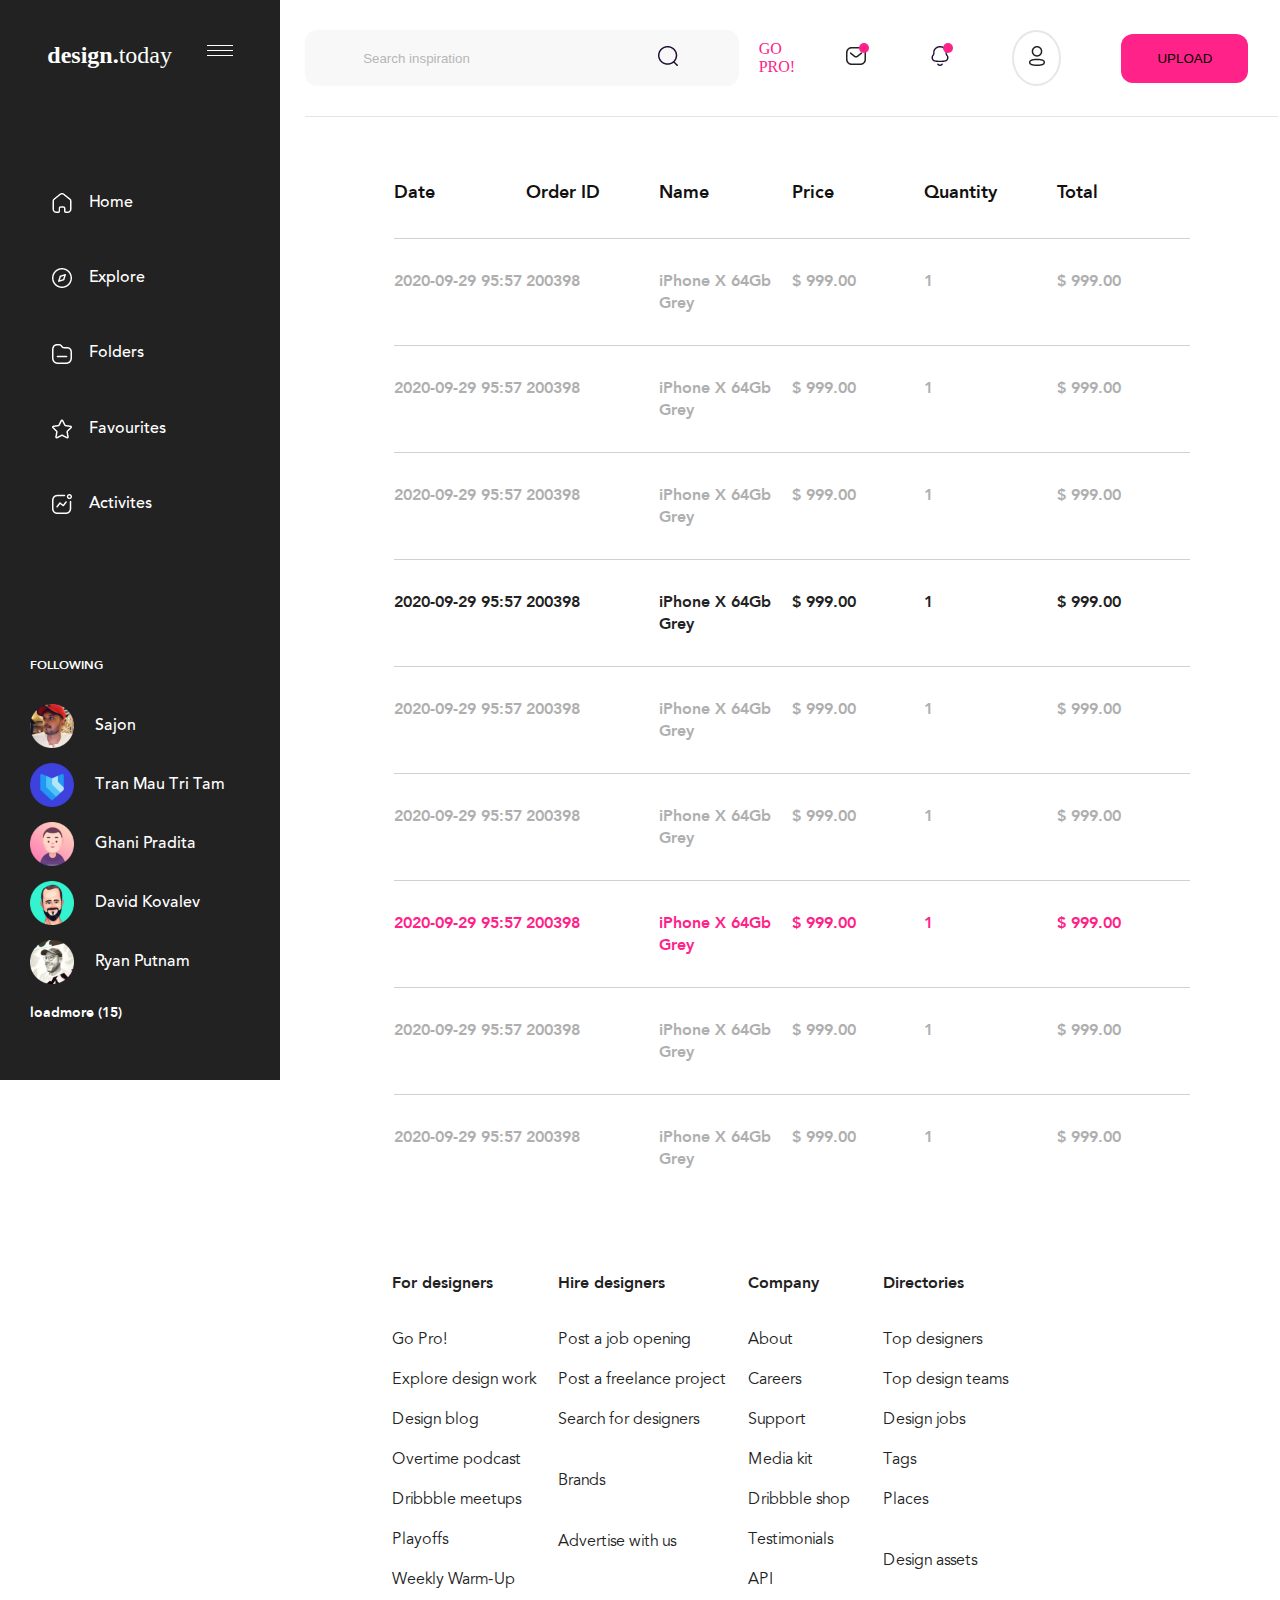
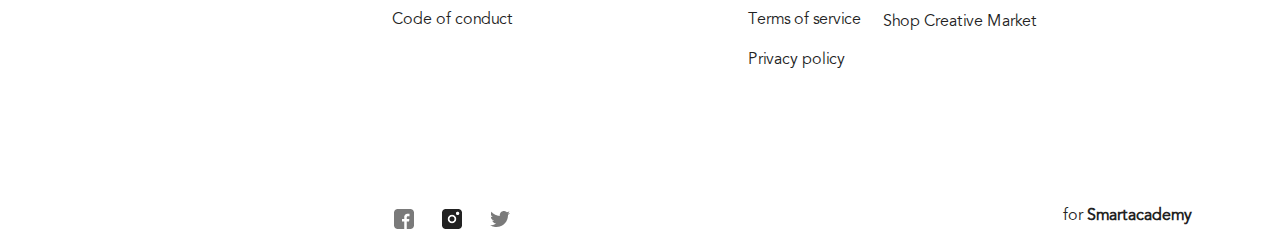
==== sec-page.html @ 3e01adf2 "add responsive for index.html" ====
<!DOCTYPE html>
<html lang="en">
<head>
    <meta charset="UTF-8">
    <meta http-equiv="X-UA-Compatible" content="IE=edge">
    <meta name="description" content="page-design">
    <meta name="keywords" content="design, 3D, app designe, ilustration, animation,typography">
    <meta name="author" content="james bond">
    <meta name="viewport" content="width=device-width, initial-scale=1.0">
    <meta property="og:url"content="http://www.nytimes.com/2015/02/19/arts/international/when-great-minds-dont-think-alike.html" />
    <meta property="og:type"content="article" />
    <meta property="og:title"content="When Great Minds Don’t Think Alike" />
    <meta property="og:description"content="How much does culture influence creative thinking?" />
    <meta property="og:image"content="http://static01.nyt.com/images/2015/02/19/arts/international/19iht-btnumbers19A/19iht-btnumbers19A-facebookJumbo-v2.jpg" />
    <link rel="stylesheet" href="styles/font.css">
    <link rel="stylesheet" href="styles/style.css">
    <title>Document</title>
</head>
<body> 
    <div class="container-page flex">
        <aside class="aside-div display-none">
            <div class="flex justify-around div-logo">
                <a class="logo colorfff transition-property" href="index.html"><span>design.</span>today</a>
                <a href="#"><img src="images/icons/burger-icon.png" alt="burger-icon"></a>
            </div>
            <div class="container-aside">
                <nav>
                    <ul>
                        <li class="nav-li">
                            <a class="font-fam-medium colorfff size16"href="#">
                                 <img class="vertical-align"src="images/icons/home.png" alt="home">Home
                            </a>
                        </li>
                        <li class="nav-li">
                           <a class="font-fam-medium colorfff size16"href="#">
                               <img class="vertical-align"src="images/icons/explore.png" alt="explore">Explore
                            </a>
                        </li>
                        <li class="nav-li">
                            <a class="font-fam-medium colorfff size16"href="#">
                               <img class="vertical-align"src="images/icons/folders1.png" alt="folder">Folders
                            </a>
                        </li>
                        <li class="nav-li">
                            <a class="font-fam-medium colorfff size16"href="#">
                               <img class="vertical-align"src="images/icons/favourites1.png" alt="favourites">Favourites
                            </a>
                        </li>
                        <li class="nav-li">
                            <a class="font-fam-medium colorfff size16"href="#">
                               <img class="vertical-align"src="images/icons/activities1.png" alt="avtivites">Activites
                            </a>
                        </li>
                    </ul>
                </nav>
            </div>
            <div class="aside-bottom container-aside">
                <h3 class="uppercase colorfff font-fam-heavy">following</h3>
                <ul>
                   <li>
                       <a class="font-fam-medium colorfff size16" href="#">
                           <img class="vertical-align" src="images/persons/sajon.png" alt="sajon">Sajon
                        </a>
                    </li>
                   <li>
                       <a class="font-fam-medium colorfff size16"href="#">
                           <img class="vertical-align"src="images/persons/tran-mau.png" alt="tran">Tran Mau Tri Tam
                        </a>
                    </li>
                   <li>
                       <a class="font-fam-medium colorfff size16"href="#">
                           <img class="vertical-align"src="images/persons/ghani.png" alt="ghani">Ghani Pradita
                        </a>
                    </li>
                   <li>
                       <a class="font-fam-medium colorfff size16"href="#">
                           <img class="vertical-align"src="images/persons/david.png" alt="david">David Kovalev
                        </a>
                    </li>
                   <li>
                       <a class="font-fam-medium colorfff size16"href="#">
                           <img class="vertical-align"src="images/persons/ryan.png" alt="ryan">Ryan Putnam
                        </a>
                    </li>
                </ul>
                <button class="colorfff font-size14 font-fam-heavy">loadmore (15)</button>
            </div>
        </aside>
        <div class="main-page">
            <header class="flex">
                <div class="search-div flex">
                    <input type="text" placeholder="Search inspiration">
                    <a href="#">
                        <img src="images/icons/search.png" alt="search">
                    </a>
                </div>
                <div class="flex header-right-div">
                    <a class="uppercase"href="">go pro!</a>
                    <div class="relative">
                       <a href="#"><img src="images/icons/mail.png" alt="mail"><span></span></a>
                    </div>
                    <div class="relative">
                       <a href="#"><img src="images/icons/bell.png" alt="bell"><span></span></a>
                    </div>
                    <div class="div-person flex">
                       <a href="index.html"><img src="images/icons/Group 79.png" alt="photo"> </a>
                    </div>
                    <button class="uppercase upload">upload</button>
                </div>
            </header>
            <main>
                <section>
                    <table class="container">
                        <thead>
                            <tr class="flex">
                                <th>Date</th>
                                <th>Order ID</th>
                                <th>Name</th>
                                <th>Price</th>
                                <th>Quantity</th>
                                <th>Total</th>
                            </tr>
                        </thead>
                        <tbody>
                            <tr class="info-table flex">
                                <td>2020-09-29 95:57</td>
                                <td>200398</td>
                                <td>iPhone X 64Gb Grey</td>
                                <td>$ 999.00</td>
                                <td>1</td>
                                <td>$ 999.00</td>
                            </tr>
                            <tr class="info-table flex">
                                <td>2020-09-29 95:57</td>
                                <td>200398</td>
                                <td>iPhone X 64Gb Grey</td>
                                <td>$ 999.00</td>
                                <td>1</td>
                                <td>$ 999.00</td>
                            </tr>
                            <tr class="info-table flex">
                                <td>2020-09-29 95:57</td>
                                <td>200398</td>
                                <td>iPhone X 64Gb Grey</td>
                                <td>$ 999.00</td>
                                <td>1</td>
                                <td>$ 999.00</td>
                            </tr>
                            <tr class="info-table flex">
                                <td>2020-09-29 95:57</td>
                                <td>200398</td>
                                <td>iPhone X 64Gb Grey</td>
                                <td>$ 999.00</td>
                                <td>1</td>
                                <td>$ 999.00</td>
                            </tr>
                            <tr class="info-table flex">
                                <td>2020-09-29 95:57</td>
                                <td>200398</td>
                                <td>iPhone X 64Gb Grey</td>
                                <td>$ 999.00</td>
                                <td>1</td>
                                <td>$ 999.00</td>
                            </tr>
                            <tr class="info-table flex">
                                <td>2020-09-29 95:57</td>
                                <td>200398</td>
                                <td>iPhone X 64Gb Grey</td>
                                <td>$ 999.00</td>
                                <td>1</td>
                                <td>$ 999.00</td>
                            </tr>
                            <tr class="info-table flex">
                                <td>2020-09-29 95:57</td>
                                <td>200398</td>
                                <td>iPhone X 64Gb Grey</td>
                                <td>$ 999.00</td>
                                <td>1</td>
                                <td>$ 999.00</td>
                            </tr>
                            <tr class="info-table flex">
                                <td>2020-09-29 95:57</td>
                                <td>200398</td>
                                <td>iPhone X 64Gb Grey</td>
                                <td>$ 999.00</td>
                                <td>1</td>
                                <td>$ 999.00</td>
                            </tr>
                            <tr class="info-table flex">
                                <td>2020-09-29 95:57</td>
                                <td>200398</td>
                                <td>iPhone X 64Gb Grey</td>
                                <td>$ 999.00</td>
                                <td>1</td>
                                <td>$ 999.00</td>
                            </tr>
                        </tbody>
                    </table>
                </section>
                <footer>
                    <div class="container flex wrap jc-between footer-page">
                        <div>
                           <ul>
                               <li><h4 class="font-fam-heavy">For designers</h4></li>
                               <li><a href="#">Go Pro!</a></li>
                               <li><a href="#">Explore design work</a></li>
                               <li><a href="#">Design blog</a></li>
                               <li><a href="#">Overtime podcast</a></li>
                               <li><a href="#">Dribbble meetups</a></li>
                               <li><a href="#">Playoffs</a></li>
                               <li><a href="#">Weekly Warm-Up</a></li>
                               <li><a href="#">Code of conduct</a></li>
                           </ul>
                        </div>
                        <div>
                            <ul>
                               <li><h4 class="font-fam-heavy">Hire designers</h4></li>
                               <li><a href="#">Post a job opening</a></li>
                               <li><a href="#">Post a freelance project</a></li>
                               <li><a href="#">Search for designers</a></li>
                               <li class="margin-top41"><a href="#">Brands</a></li>
                               <li class="margin-top41"><a href="#">Advertise with us</a></li>
                            </ul>
                        </div>
                        <div>
                            <ul>
                                <li><h4 class="font-fam-heavy">Company</h4></li>
                                <li><a href="#">About </a></li>
                                <li><a href="#">Careers</a></li>
                                <li><a href="#">Support</a></li>
                                <li><a href="#"> Media kit</a></li>
                                <li><a href="#">Dribbble shop</a></li>
                                <li><a href="#">Testimonials</a></li>
                                <li><a href="#">API</a></li>
                                <li><a href="#">Terms of service</a></li>
                                <li><a href="#">Privacy policy</a></li>
                            </ul>
                        </div>
                        <div>
                            <ul>
                                <li><h4 class="font-fam-heavy">Directories</h4></li>
                                <li><a href="#">Top designers</a></li>
                                <li><a href="#">Top design teams</a></li>
                                <li><a href="#">Design jobs</a></li>
                                <li><a href="#">Tags</a></li>
                                <li ><a href="#">Places</a></li>
                                <li class="margin-top41"><a href="#">Design assets</a></li>
                                <li class="margin-top41"><a href="#">Shop Creative Market</a></li>
                            </ul>
                        </div>
                   </div>
                    <div class="flex jc-between container">
                        <div>
                            <a href="#"><img src="images/icons/fb.png" alt="facebook"></a>
                            <a href="#"><img src="images/icons/inst.png" alt="instagram"></a>
                            <a href="#"><img src="images/icons/twit.png" alt="twitter"></a>
                        </div>
                        <a class="font-size16 font-avenir-book color222"href="https://smartacademy.ge/?gclid=Cj0KCQiAqvaNBhDLARIsAH1Pq53q8VPop4dKaOofXRUOzN5PukfTYSnHhFW_8H8JbA8KIK4KE-1oR7oaAqv6EALw_wcB" target="_blunk">for
                            <span>Smartacademy</span>
                        </a>
                    </div>
                </footer>
            </main>
        </div>
    </div>
</body>
</html>
---- styles/font.css ----
@font-face {font-family: "Avenir Medium"; 
    src: url("../fonts///db.onlinewebfonts.com/t/2090551770be22b09600a40b0b4673b7.eot"); 
    src: url("../fonts///db.onlinewebfonts.com/t/2090551770be22b09600a40b0b4673b7.eot?#iefix") format("embedded-opentype"), 
    url("../fonts/Avenir-Medium.woff2") format("woff2"), 
    url("../fonts/Avenir-Medium.woff") format("woff"), 
    url("../fonts/Avenir-Medium.ttf") format("truetype"), 
    url("../fonts///db.onlinewebfonts.com/t/2090551770be22b09600a40b0b4673b7.svg#Avenir Medium") format("svg"); }
  @font-face {font-family: "Avenir Black"; 
    src: url("../fonts///db.onlinewebfonts.com/t/275de2221d9f0c4c9257d17f5a1e4006.eot"); 
    src: url("../fonts///db.onlinewebfonts.com/t/275de2221d9f0c4c9257d17f5a1e4006.eot?#iefix") format("embedded-opentype"), 
    url("../fonts/Avenir\ Black.woff2") format("woff2"),
    url("../fonts/Avenir\ Black.woff") format("woff"), 
    url("../fonts/Avenir\ Black.ttf") format("truetype"), 
    url("../fonts///db.onlinewebfonts.com/t/275de2221d9f0c4c9257d17f5a1e4006.svg#Avenir Black") format("svg"); 
}
@font-face {font-family: "Avenir Heavy";
    src: url("../fonts/901497541657a2f24e42848bcf7fad52.eot"); /* IE9*/
    src: url("../fonts/901497541657a2f24e42848bcf7fad52.eot?#iefix") format("embedded-opentype"), /* IE6-IE8 */
    url("../fonts/Avenir\ Heavy.woff2") format("woff2"), /* chrome、firefox */
    url("../fonts/Avenir\ Heavy.woff") format("woff"), /* chrome、firefox */
    url("../fonts/Avenir\ Heavy.ttf") format("truetype"), /* chrome、firefox、opera、Safari, Android, iOS 4.2+*/
    url("../fonts/901497541657a2f24e42848bcf7fad52.svg#Avenir Heavy") format("svg"); /* iOS 4.1- */
}
@font-face {
  font-family: 'Avenir LT Std book';
  src: url('../fonts/AvenirLTStd-Book.woff2') format('woff2'),
      url('../fonts/AvenirLTStd-Book.woff') format('woff'),
      url('../fonts/AvenirLTStd-Book.ttf') format('truetype');
  font-weight: normal;
  font-style: normal;
  font-display: swap;
}
---- styles/style.css ----
*{
    margin: 0;
    padding: 0;
    box-sizing: border-box;
}
a{
    text-decoration: none;
}
ul{
    list-style: none;
}
.container-page{
    max-width:1920px;
    width: 100%;
}
.color222{
    color: #222222;
}
.font-fam-heavy{
    font-family: "Avenir Heavy"
}
.font-fam-medium{
    font-family: "Avenir Medium";
}
.font-size14{
    font-size: 14px;
}
.colorfff{
    color: #FFFFFF;
}
.flex{
    display: flex;
}
.wrap{
    flex-wrap: wrap;
}
.justify-around{
    justify-content: space-around;
}
.aside-div{
    max-width: 319px;
    height: 1080px;
    background-color: #222222;
    flex:1;
}
.div-logo{
    margin: 42px 30px 0;
}
.logo{
    font-size: 24px;
}
.logo span{
    font-weight: bold;
}
.container-aside{
    max-width: 280px;
    padding-top: 106px ;
    padding-left: 30px;
}
.nav-li{
    margin-bottom: 20px;
    width: 250px;
}
.nav-li :hover{
    background-color: #FF2288;
    border-radius: 10px;
    transition-duration: 0.2s;
}
.nav-li a{
    display: inline-block;
    vertical-align: middle;
    padding: 15px 80px 15px 20px;
}
.nav-li img{
    display: inline-block;
    margin-right: 15px;
}
.size16{
    font-size:16px;
}
.uppercase{
    text-transform: uppercase;
}
.aside-bottom{
    width: 319px;
}
.aside-bottom img{
    width: 44px;
    margin-right: 21px;
}
.aside-bottom li{
    margin-top: 15px;
}
.aside-bottom h3{
    font-size:12px;
    margin-bottom: 31px;
}
.aside-bottom li :hover{
    font-size: 14px;
    transition-duration: 0.3s;
}
.aside-bottom button{
    background-color: #222222;
    border: none;
    margin-top: 19px;
    margin-bottom: 106px;
    cursor: pointer;
}
/*----main page---*/
.main-page{
    flex:3;
}
header{
    margin: 30px 25px;
    justify-content: space-between;
    align-items: center;
    border-bottom: 1.5px solid rgb(235, 225, 225) ;
    padding-bottom: 30px;
}
.search-div{
    width: 446px;
    height: 56px;
    background-color: #F8F8F8;
    border-radius: 12px;
    justify-content: space-around;
    align-items: center;
}
.search-div input{
    outline: none;
    border-style: hidden;
    background-color: #F8F8F8;
    color: #111111;
    opacity: 0.5;
}
.upload{
    padding: 17px 36px;
    background-color:#FF2288 ;
    border-style: none;
    border-radius: 12px;
    cursor: pointer;
    margin: 0 30px;
}
.header-right-div{
    align-items: center;
}
.header-right-div div{
    margin: 0 30px;
}
.header-right-div :first-child{
    color:#FF2288 ;
}
.relative{
    position: relative;
}
.header-right-div span{
    position: absolute;
    display: block;
    width: 10px;
    height: 10px;
    background-color: #ff2288;
    border-radius: 50%;
    top: -1px;
    right: -1px;
    opacity: 1;
}
.div-person{
    width: 56px;
    height: 56px;
    border-radius: 50%;
    border:2px solid #E7E7E7;
    justify-content: center;
    align-items: center;
    margin: 0 30px;
}
.div-person:hover{
    border:2px solid #FF2288;
}
.container{
    max-width: 1231px;
    width: 100%;
    margin: 0 auto;
}
.jc-between{
    justify-content: space-between;
}
.ai-center{
    align-items: center;
}
.book-size16-color222{
    font-family: 'Avenir LT Std book';
    font-size: 16px;
    color: #222222;
}
.capitalize{
    text-transform: capitalize;
}
.list-div{
    margin: 0 53px 0 10px;
}
.list-div a{
    transition: linear;
    transition-duration: 0.2s;
}
.list-div :hover{
    background-color: #F2F2F2;
    border-radius: 12px;
    padding:16px 20px;
}
.buttom-filter-div{
    padding: 16px 27px;
    border: 1px solid #D8D8D8;
    border-radius: 12px;
}
.buttom-filter{
   border: none;
   cursor: pointer;
   background-color: #FFFFFF;
}
.vertical-align{
    vertical-align: middle;
}
.main-img-div{
    width: calc(100% / 4);
    flex-direction: column;
    align-items:center;
}
.main-img-div a{
    transition: linear;
    transition-duration: 0.5s;
}
.main-img-div h4{
    font-size: 18;
    color: #222222;
    font-family: "Avenir Medium";
    margin: 0 0 10px 25px;
}
.main-img-div :hover{
    background-color: #F8F8F8;
    border-radius: 12px;
}
.main-img-div img{
    width: 100%;
}
.load-button-div{
    justify-content: center;
    margin-top: 70px;
}
.load-button-div button{
    padding: 16px 108px;
    background-color:#D8D8D8;
    border-style: none;
    cursor: pointer;
    border-radius: 12px;
}
.load-button-div :hover{
    border:1px solid #beb8b8;
}
.icon-on-imgdiv{
    position: absolute;
    top:30px;
    left:30px;
    flex-direction: column;
    padding: 3px;
    margin-bottom: 5px;
}
.heart-icon{
    top: 80px;
}
.designer-section{
    background-color: #FAFAFA;
    margin-top: 70px;
    padding: 67px 188px 60px 180px;
}
.opacity-03{
    opacity: 0.3;
}
.personal-div{
    flex-direction:column;
    align-items: center;
    margin-top: 54px;
}
.personal-div h3{
    font-family: "Avenir Medium";
    font-size: 16px;
    color: #222222;
}
.personal-div p {
    font-family: 'Avenir LT Std book';
    font-size: 12px;
    color: #222222;
    opacity: 0.6;
    margin: 10px 0 27px;
}
.designer-section .personal-div:nth-child(5) p {
    margin-top: 34px;
}
.personal-div button{
    border:none ;
    background-color: #FAFAFA;
    width: 134px;
    border-radius: 12px;
}
.follow-div{
    width: 134px;
    height: 44px;
    border:1px solid #d1cdcd ;
    background-color: #FAFAFA;
    justify-content: center;
    cursor: pointer;
    border-radius: 12px;
    
}
.follow-div :hover{
    background-color:#d1cdcd;
}
.footer-page{
    padding: 69px 155px 117px 0;
}
.footer-page h4{
    margin-bottom: 36px;
    font-size: 16px;
    color: #222222;
}
.footer-page li{
    margin-bottom: 20px;
}
.footer-page a{
    font-family: 'Avenir LT Std book';
    font-size: 16px;
    color: #222222;
    opacity: 1;
}
.margin-top41{
    margin-top: 41px;
}
footer span{
    font-size: 16px;
    font-family: 'Avenir LT Std book';
    color: #222222;
    font-weight: bold;
}
.font-size16{
    font-size: 16px;
}
.font-avenir-book{
    font-family: 'Avenir LT Std book';
}
footer :nth-child(2) div :nth-child(2){
    margin:0 20px;
}
.table{
    border-collapse: collapse;
}
thead{
    text-align: left;
}
th{
    font-size: 18px;
    color: #111111;
    padding: 31px 0;
    font-family: "Avenir Heavy";
    width: calc(100%/6);
}
.info-table{
    border-top: 1px solid #d1d1d1;
    cursor: pointer;
}
.info-table td{
    font-family: "Avenir Heavy";
    padding: 31px 0;
    color:#AFAFAF;
    font-size: 16px;
    width: calc(100%/6);
}
tbody :nth-child(4) td{
    color: #222222;
}
tbody :nth-child(7) td{
    color: #FF2288;
}
@media (max-width:1320px) {
    .colum-reset{
        flex-direction: column;
    }
    .list-div{
        margin: 20px 10px;
    }
    .container{
        max-width: 800px;
    }
    .buttom-filter-div{
        padding: 14px;
        margin-right: 20px;
    }
    .icon-on-imgdiv{
        top: 15px;
        left: 15px;
    }
    .heart-icon{
        margin-top: 25px;
    }
    .header-right-div{
        padding-left:20px;
    }
}
@media (max-width:1024px) {
    .main-img-div{
        width: calc(100%/2);
    }
    .icon-on-imgdiv{
        top: 50px;
        left: 60px;
    }
    .list-div{
        margin-left: 10px;
    }
    .heart-icon{
        margin-top: 30px;
    }
    .footer-page{
        padding: 65px 50px ;
    }
    .search-div{
        width: 250px;
    }
    .aside-div{
        width: 250px;
    }
    .display-none{
        display: none;
    }
    
}
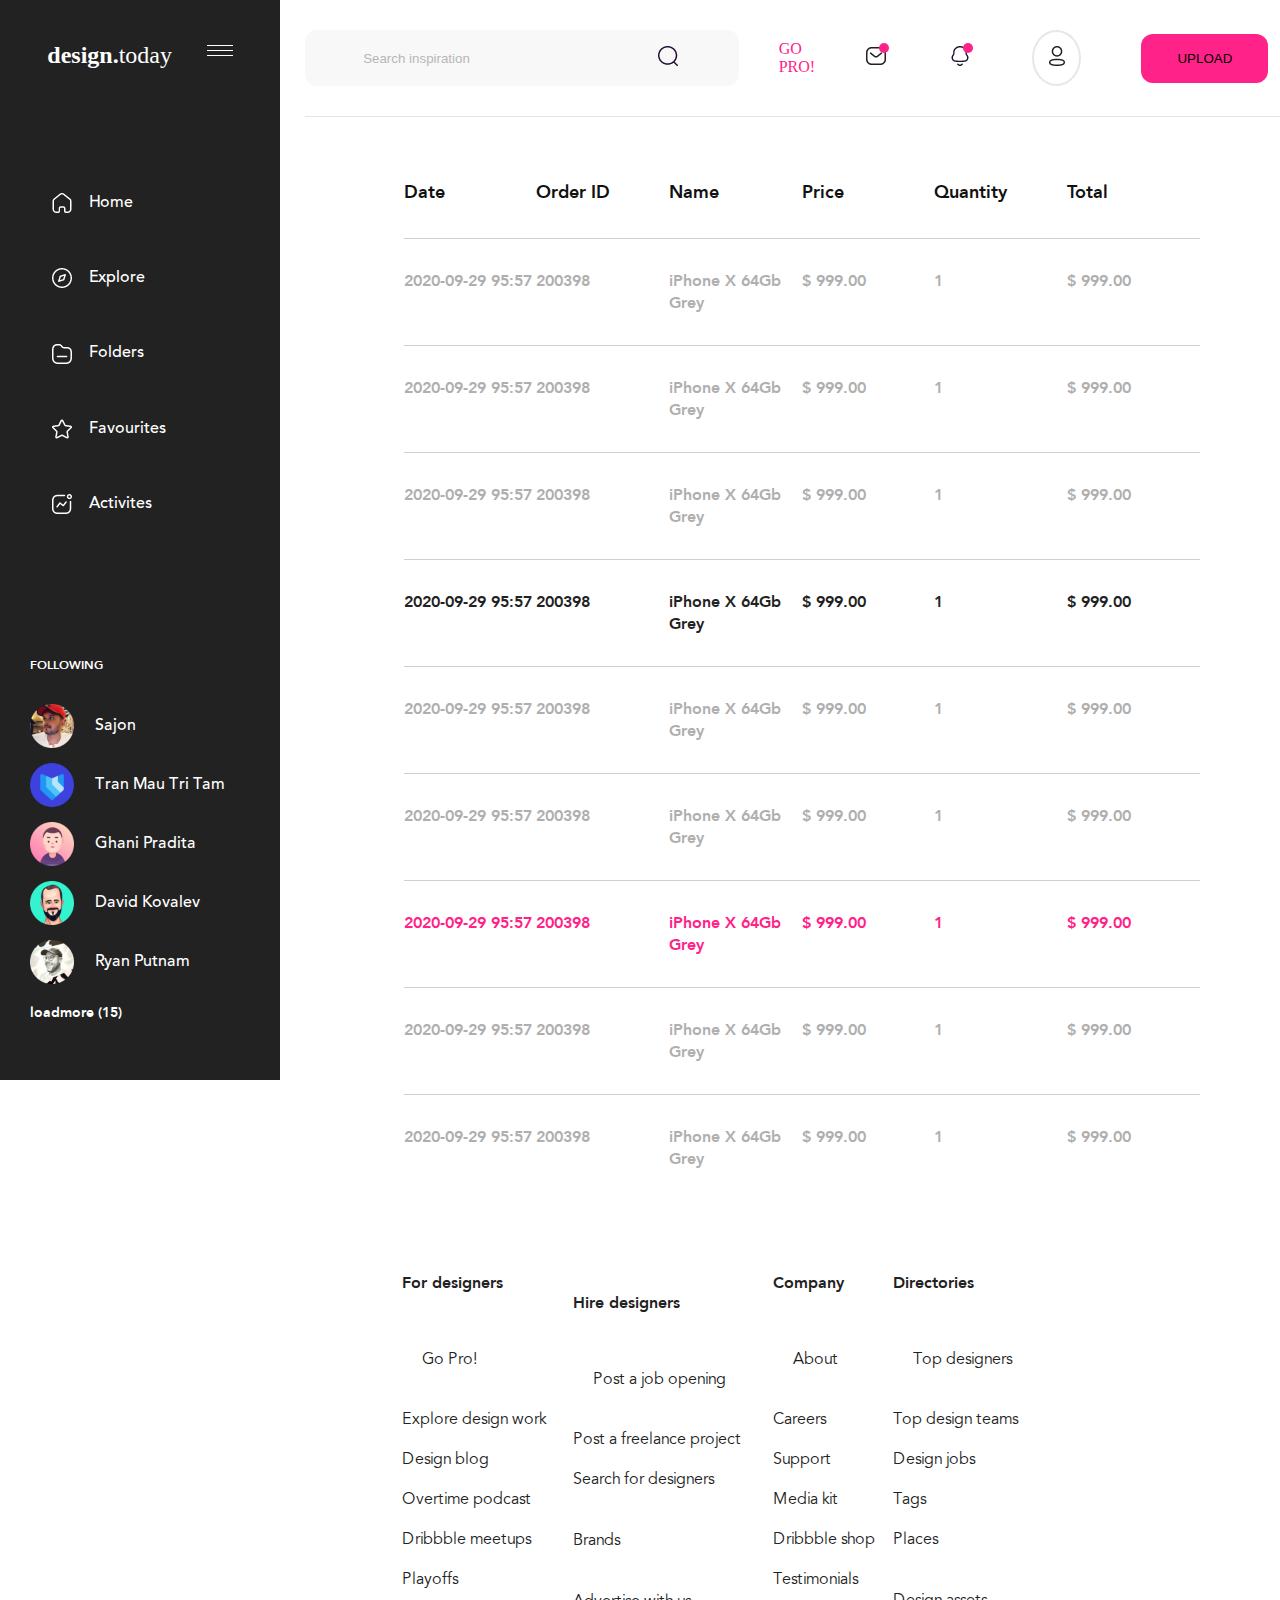
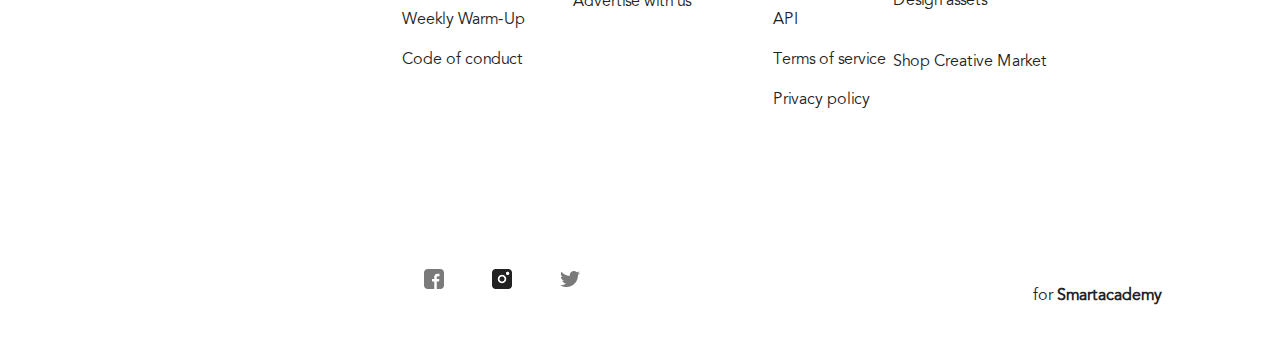
==== commit bc5462fc: "add styles" ====
--- a/sec-page.html
+++ b/sec-page.html
@@ -109,7 +109,7 @@
                 </div>
             </header>
             <main>
-                <section>
+                <section class="table-section">
                     <table class="container">
                         <thead>
                             <tr class="flex">
--- a/styles/style.css
+++ b/styles/style.css
@@ -124,6 +124,7 @@
     border-radius: 12px;
     justify-content: space-around;
     align-items: center;
+    margin-right: 20px;
 }
 .search-div input{
     outline: none;
@@ -348,6 +349,9 @@
 footer :nth-child(2) div :nth-child(2){
     margin:0 20px;
 }
+.table-section{
+    padding:0 20px;
+}
 .table{
     border-collapse: collapse;
 }
@@ -402,6 +406,9 @@
     .header-right-div{
         padding-left:20px;
     }
+    footer :nth-child(2){
+        padding:20px
+    }
 }
 @media (max-width:1024px) {
     .main-img-div{
@@ -429,5 +436,4 @@
     .display-none{
         display: none;
     }
-    
 }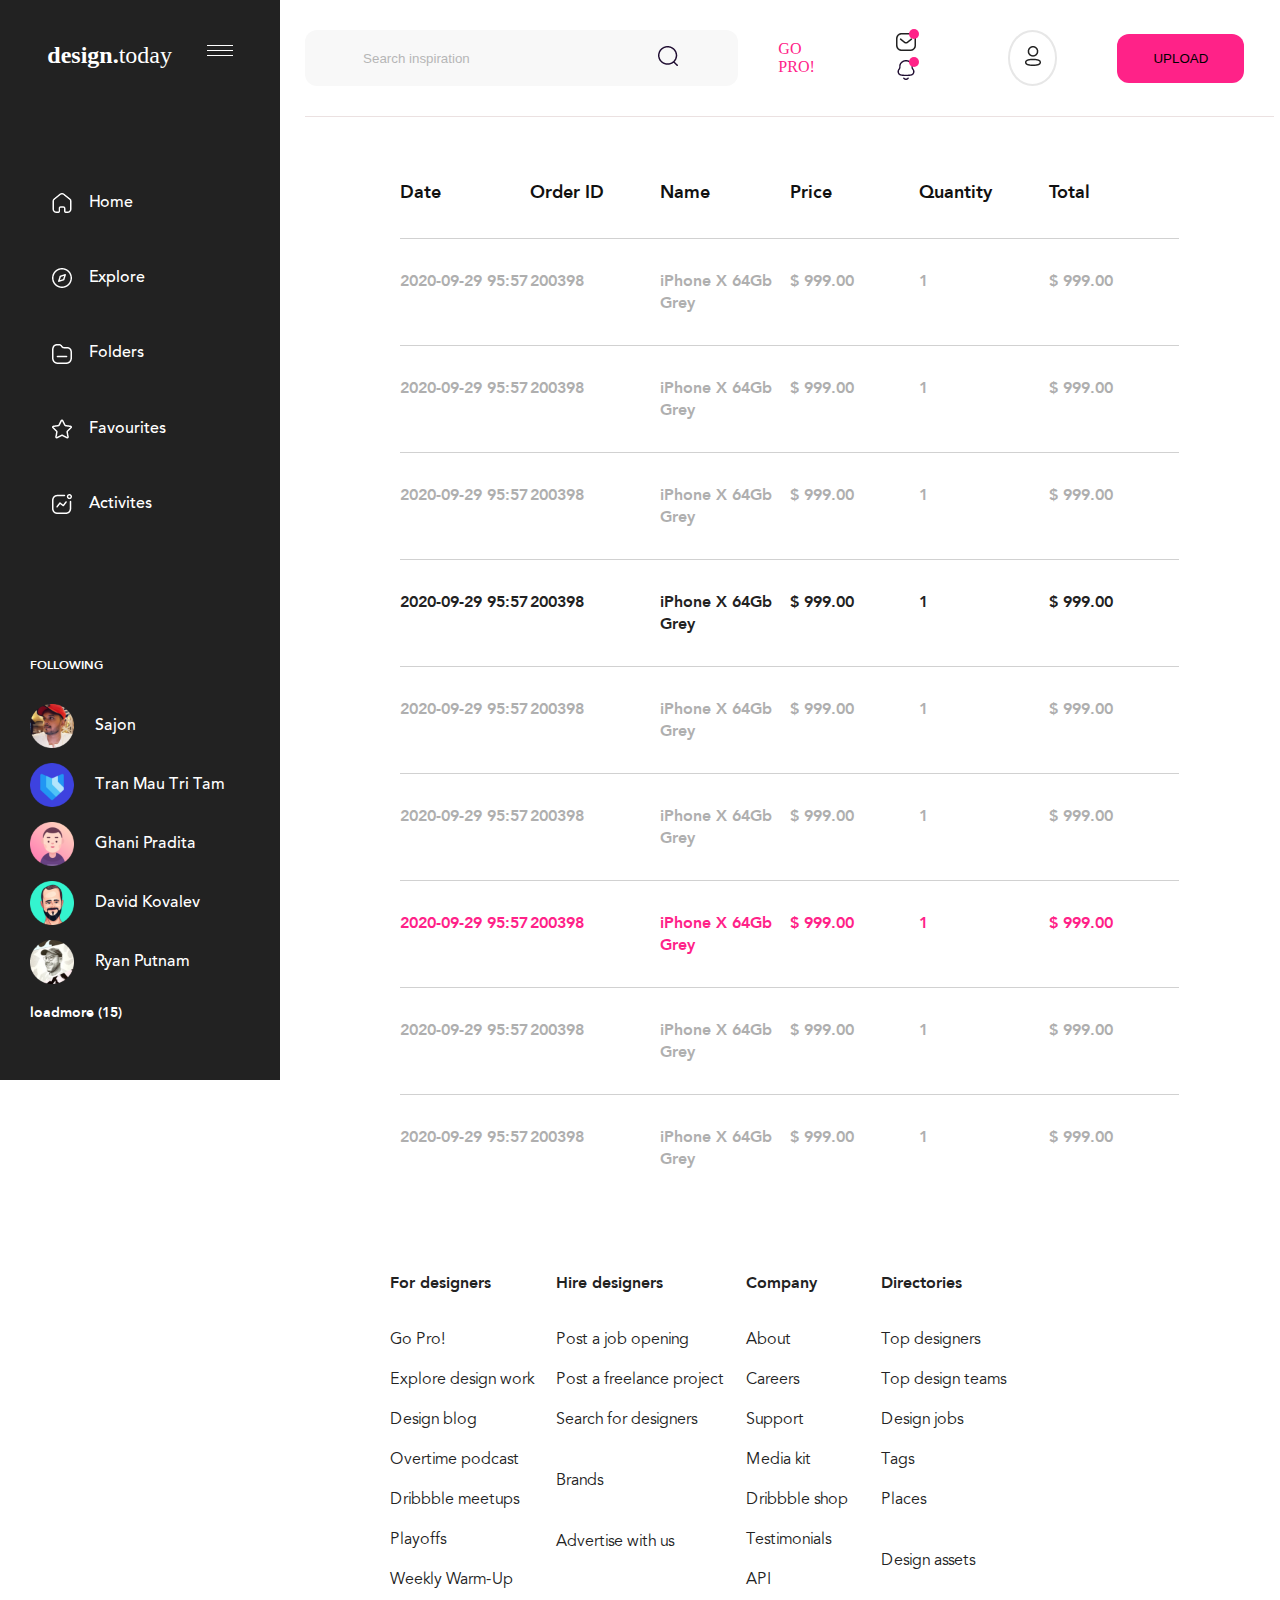
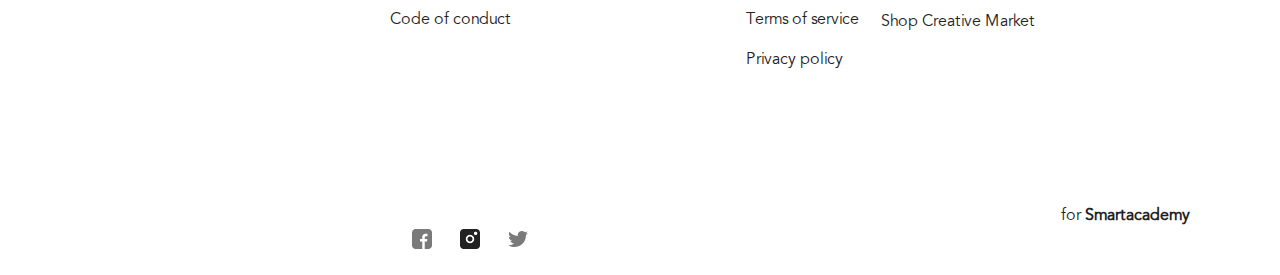
==== commit 8905793b: "update" ====
--- a/sec-page.html
+++ b/sec-page.html
@@ -96,11 +96,13 @@
                 </div>
                 <div class="flex header-right-div">
                     <a class="uppercase"href="">go pro!</a>
-                    <div class="relative">
-                       <a href="#"><img src="images/icons/mail.png" alt="mail"><span></span></a>
-                    </div>
-                    <div class="relative">
-                       <a href="#"><img src="images/icons/bell.png" alt="bell"><span></span></a>
+                    <div class="flex colum-reset">
+                        <div class="relative">
+                            <a href="#"><img src="images/icons/mail.png" alt="mail"><span></span></a>
+                        </div>
+                        <div class="relative">
+                            <a href="#"><img src="images/icons/bell.png" alt="bell"><span></span></a>
+                        </div>
                     </div>
                     <div class="div-person flex">
                        <a href="index.html"><img src="images/icons/Group 79.png" alt="photo"> </a>
--- a/styles/style.css
+++ b/styles/style.css
@@ -9,10 +9,11 @@
 ul{
     list-style: none;
 }
-.container-page{
-    max-width:1920px;
-    width: 100%;
-}
+/* .container-page{
+    width:1920px;
+    /* width: 100%;
+ } */
+
 .color222{
     color: #222222;
 }
@@ -177,7 +178,7 @@
     border:2px solid #FF2288;
 }
 .container{
-    max-width: 1231px;
+    max-width: 1020px;
     width: 100%;
     margin: 0 auto;
 }
@@ -391,6 +392,7 @@
     }
     .container{
         max-width: 800px;
+        width: 80%;
     }
     .buttom-filter-div{
         padding: 14px;
@@ -406,12 +408,12 @@
     .header-right-div{
         padding-left:20px;
     }
-    footer :nth-child(2){
+    footer :nth-child(2) div{
         padding:20px
     }
 }
 @media (max-width:1024px) {
-    .main-img-div{
+    .main-img-div{ 
         width: calc(100%/2);
     }
     .icon-on-imgdiv{
@@ -436,4 +438,29 @@
     .display-none{
         display: none;
     }
+}
+@media (max-width:760px) {
+    .main-img-div{ 
+        width: calc(100%/1);
+    }
+    .footer-page{
+        width: calc(100%/2);
+        padding:40px 20px;
+    }
+    .display-none{
+        display: none;
+    }
+    .main-img-div a{
+        width: 70%;
+    }
+    .buttom-filter-div{
+        margin-left: 40px;
+    }
+    .icon-on-imgdiv{
+        top:80px;
+        left: 200px;
+    }
+    .main-img-div h4{
+        text-align: center;
+    }
 }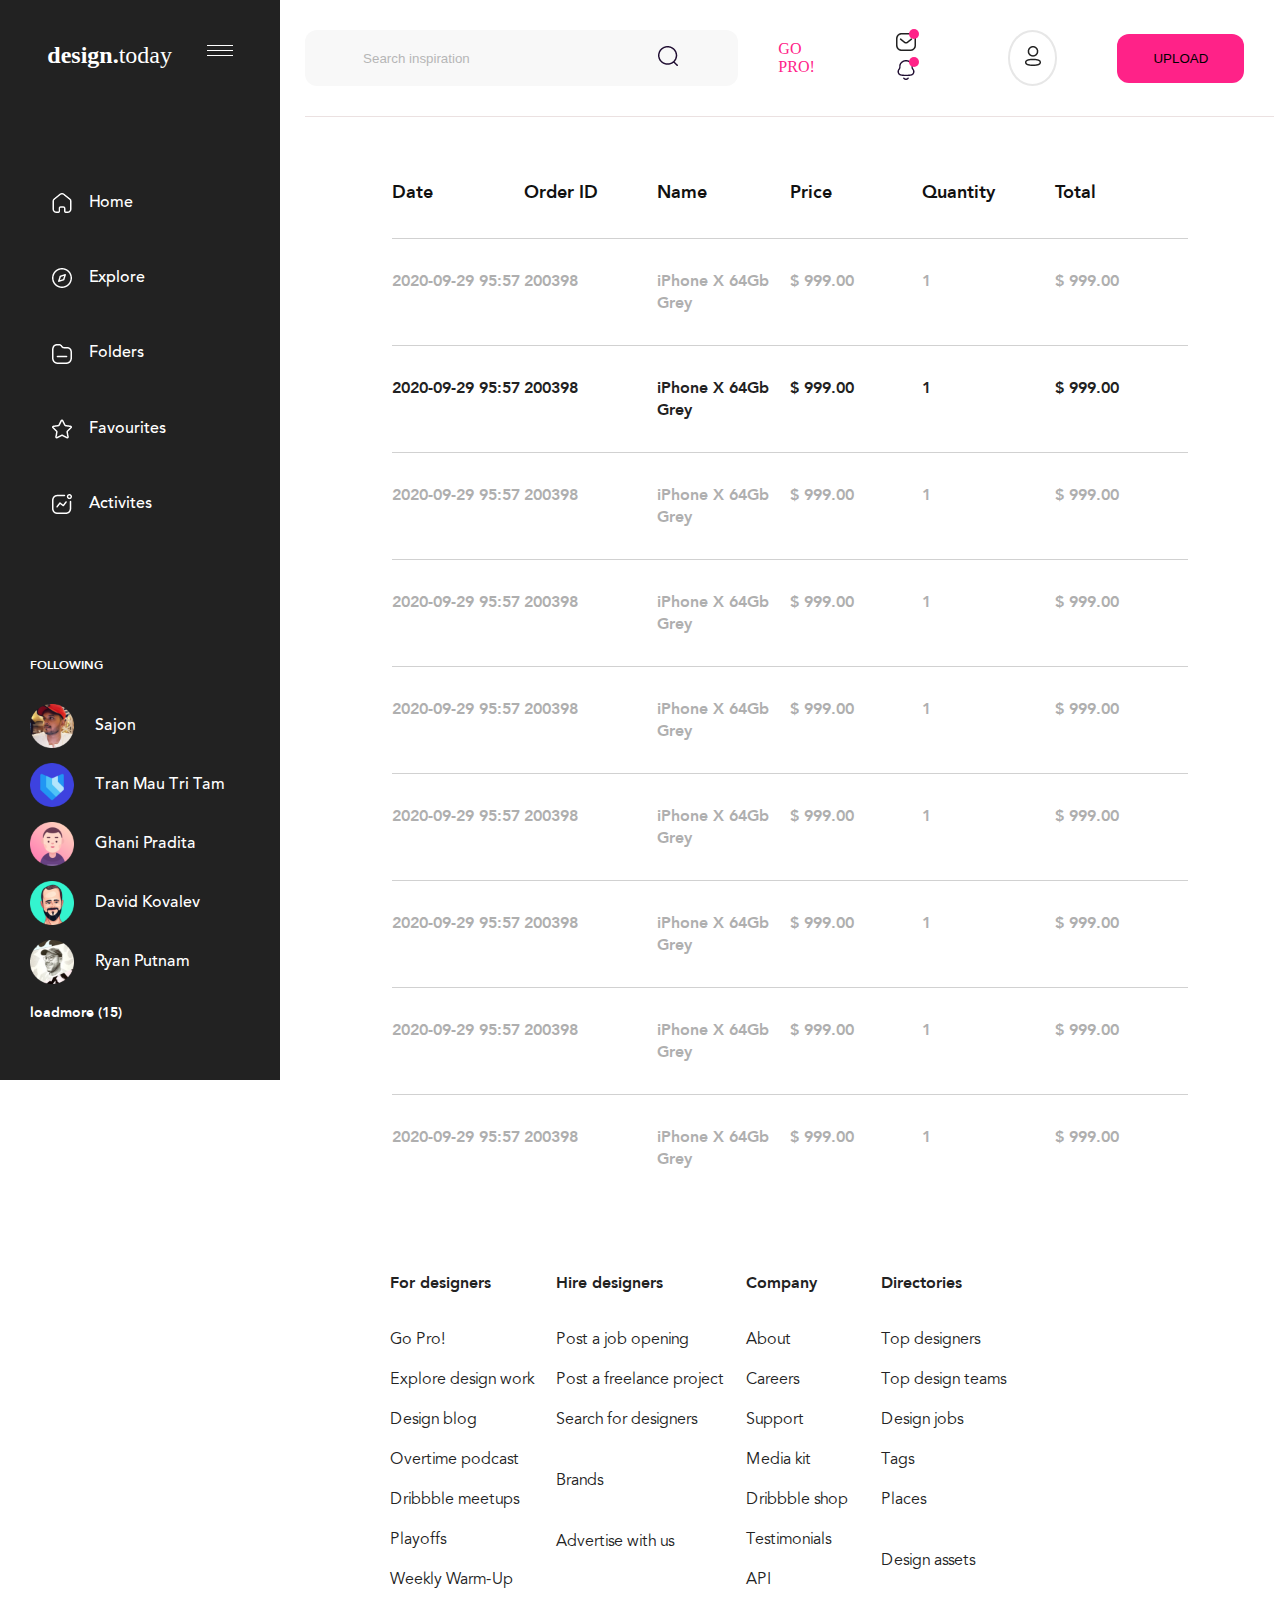
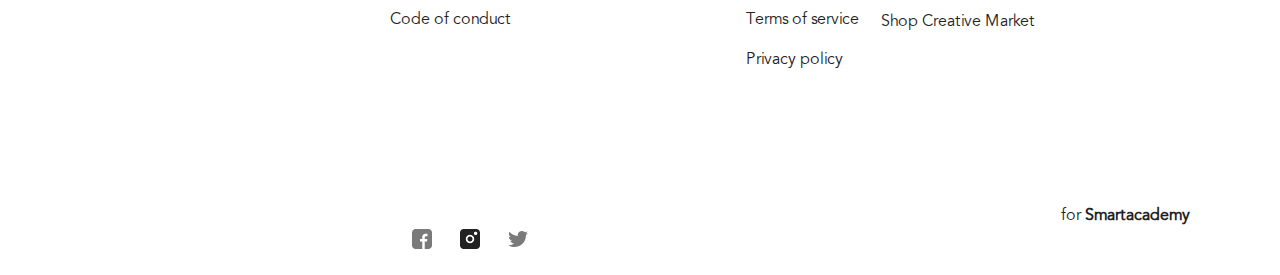
==== commit 72de18e6: "add min resolution style" ====
--- a/sec-page.html
+++ b/sec-page.html
@@ -95,8 +95,8 @@
                     </a>
                 </div>
                 <div class="flex header-right-div">
-                    <a class="uppercase"href="">go pro!</a>
-                    <div class="flex colum-reset">
+                    <a class="uppercase display-none360"href="">go pro!</a>
+                    <div class="flex colum-reset display-none360">
                         <div class="relative">
                             <a href="#"><img src="images/icons/mail.png" alt="mail"><span></span></a>
                         </div>
@@ -107,7 +107,7 @@
                     <div class="div-person flex">
                        <a href="index.html"><img src="images/icons/Group 79.png" alt="photo"> </a>
                     </div>
-                    <button class="uppercase upload">upload</button>
+                    <button class="uppercase upload display-none360">upload</button>
                 </div>
             </header>
             <main>
@@ -123,70 +123,142 @@
                                 <th>Total</th>
                             </tr>
                         </thead>
-                        <tbody>
-                            <tr class="info-table flex">
-                                <td>2020-09-29 95:57</td>
-                                <td>200398</td>
-                                <td>iPhone X 64Gb Grey</td>
-                                <td>$ 999.00</td>
-                                <td>1</td>
-                                <td>$ 999.00</td>
-                            </tr>
-                            <tr class="info-table flex">
-                                <td>2020-09-29 95:57</td>
-                                <td>200398</td>
-                                <td>iPhone X 64Gb Grey</td>
-                                <td>$ 999.00</td>
-                                <td>1</td>
-                                <td>$ 999.00</td>
-                            </tr>
-                            <tr class="info-table flex">
-                                <td>2020-09-29 95:57</td>
-                                <td>200398</td>
-                                <td>iPhone X 64Gb Grey</td>
-                                <td>$ 999.00</td>
-                                <td>1</td>
-                                <td>$ 999.00</td>
-                            </tr>
-                            <tr class="info-table flex">
-                                <td>2020-09-29 95:57</td>
-                                <td>200398</td>
-                                <td>iPhone X 64Gb Grey</td>
-                                <td>$ 999.00</td>
-                                <td>1</td>
-                                <td>$ 999.00</td>
-                            </tr>
-                            <tr class="info-table flex">
-                                <td>2020-09-29 95:57</td>
-                                <td>200398</td>
-                                <td>iPhone X 64Gb Grey</td>
-                                <td>$ 999.00</td>
-                                <td>1</td>
-                                <td>$ 999.00</td>
-                            </tr>
-                            <tr class="info-table flex">
-                                <td>2020-09-29 95:57</td>
-                                <td>200398</td>
-                                <td>iPhone X 64Gb Grey</td>
-                                <td>$ 999.00</td>
-                                <td>1</td>
-                                <td>$ 999.00</td>
-                            </tr>
-                            <tr class="info-table flex">
-                                <td>2020-09-29 95:57</td>
-                                <td>200398</td>
-                                <td>iPhone X 64Gb Grey</td>
-                                <td>$ 999.00</td>
-                                <td>1</td>
-                                <td>$ 999.00</td>
-                            </tr>
-                            <tr class="info-table flex">
-                                <td>2020-09-29 95:57</td>
-                                <td>200398</td>
-                                <td>iPhone X 64Gb Grey</td>
-                                <td>$ 999.00</td>
-                                <td>1</td>
-                                <td>$ 999.00</td>
+                        <tbody class="flex-resp">
+                            <tr class="flex info-table-title-resp">
+                                <th>Date</th>
+                                <th>Order ID</th>
+                                <th>Name</th>
+                                <th>Price</th>
+                                <th>Quantity</th>
+                                <th>Total</th>
+                            </tr>
+                            <tr class="info-table flex">
+                                <td>2020-09-29 95:57</td>
+                                <td>200398</td>
+                                <td>iPhone X 64Gb Grey</td>
+                                <td>$ 999.00</td>
+                                <td>1</td>
+                                <td>$ 999.00</td>
+                            </tr>
+                            <tr class="flex info-table-title-resp">
+                                <th>Date</th>
+                                <th>Order ID</th>
+                                <th>Name</th>
+                                <th>Price</th>
+                                <th>Quantity</th>
+                                <th>Total</th>
+                            </tr>
+                            <tr class="info-table flex">
+                                <td>2020-09-29 95:57</td>
+                                <td>200398</td>
+                                <td>iPhone X 64Gb Grey</td>
+                                <td>$ 999.00</td>
+                                <td>1</td>
+                                <td>$ 999.00</td>
+                            </tr>
+                            <tr class="flex info-table-title-resp">
+                                <th>Date</th>
+                                <th>Order ID</th>
+                                <th>Name</th>
+                                <th>Price</th>
+                                <th>Quantity</th>
+                                <th>Total</th>
+                            </tr>
+                            <tr class="info-table flex">
+                                <td>2020-09-29 95:57</td>
+                                <td>200398</td>
+                                <td>iPhone X 64Gb Grey</td>
+                                <td>$ 999.00</td>
+                                <td>1</td>
+                                <td>$ 999.00</td>
+                            </tr>
+                            <tr class="flex info-table-title-resp">
+                                <th>Date</th>
+                                <th>Order ID</th>
+                                <th>Name</th>
+                                <th>Price</th>
+                                <th>Quantity</th>
+                                <th>Total</th>
+                            </tr>
+                            <tr class="info-table flex">
+                                <td>2020-09-29 95:57</td>
+                                <td>200398</td>
+                                <td>iPhone X 64Gb Grey</td>
+                                <td>$ 999.00</td>
+                                <td>1</td>
+                                <td>$ 999.00</td>
+                            </tr>
+                            <tr class="flex info-table-title-resp">
+                                <th>Date</th>
+                                <th>Order ID</th>
+                                <th>Name</th>
+                                <th>Price</th>
+                                <th>Quantity</th>
+                                <th>Total</th>
+                            </tr>
+                            <tr class="info-table flex">
+                                <td>2020-09-29 95:57</td>
+                                <td>200398</td>
+                                <td>iPhone X 64Gb Grey</td>
+                                <td>$ 999.00</td>
+                                <td>1</td>
+                                <td>$ 999.00</td>
+                            </tr>
+                            <tr class="flex info-table-title-resp">
+                                <th>Date</th>
+                                <th>Order ID</th>
+                                <th>Name</th>
+                                <th>Price</th>
+                                <th>Quantity</th>
+                                <th>Total</th>
+                            </tr>
+                            <tr class="info-table flex">
+                                <td>2020-09-29 95:57</td>
+                                <td>200398</td>
+                                <td>iPhone X 64Gb Grey</td>
+                                <td>$ 999.00</td>
+                                <td>1</td>
+                                <td>$ 999.00</td>
+                            </tr>
+                            <tr class="flex info-table-title-resp">
+                                <th>Date</th>
+                                <th>Order ID</th>
+                                <th>Name</th>
+                                <th>Price</th>
+                                <th>Quantity</th>
+                                <th>Total</th>
+                            </tr>
+                            <tr class="info-table flex">
+                                <td>2020-09-29 95:57</td>
+                                <td>200398</td>
+                                <td>iPhone X 64Gb Grey</td>
+                                <td>$ 999.00</td>
+                                <td>1</td>
+                                <td>$ 999.00</td>
+                            </tr>
+                            <tr class="flex info-table-title-resp">
+                                <th>Date</th>
+                                <th>Order ID</th>
+                                <th>Name</th>
+                                <th>Price</th>
+                                <th>Quantity</th>
+                                <th>Total</th>
+                            </tr>
+                            <tr class="info-table flex">
+                                <td>2020-09-29 95:57</td>
+                                <td>200398</td>
+                                <td>iPhone X 64Gb Grey</td>
+                                <td>$ 999.00</td>
+                                <td>1</td>
+                                <td>$ 999.00</td>
+                            </tr>
+                            <tr class="flex info-table-title-resp">
+                                <th>Date</th>
+                                <th>Order ID</th>
+                                <th>Name</th>
+                                <th>Price</th>
+                                <th>Quantity</th>
+                                <th>Total</th>
                             </tr>
                             <tr class="info-table flex">
                                 <td>2020-09-29 95:57</td>
--- a/styles/style.css
+++ b/styles/style.css
@@ -9,11 +9,10 @@
 ul{
     list-style: none;
 }
-/* .container-page{
-    width:1920px;
-    /* width: 100%;
- } */
-
+.container-page{
+   max-width:1920px;
+   width: 100%;
+}
 .color222{
     color: #222222;
 }
@@ -107,7 +106,7 @@
     margin-bottom: 106px;
     cursor: pointer;
 }
-/*----main page---*/
+/* /*----main page--- */
 .main-page{
     flex:3;
 }
@@ -383,6 +382,9 @@
 tbody :nth-child(7) td{
     color: #FF2288;
 }
+.info-table-title-resp{
+    display: none;
+}
 @media (max-width:1320px) {
     .colum-reset{
         flex-direction: column;
@@ -392,7 +394,7 @@
     }
     .container{
         max-width: 800px;
-        width: 80%;
+        width:100%;
     }
     .buttom-filter-div{
         padding: 14px;
@@ -463,4 +465,35 @@
     .main-img-div h4{
         text-align: center;
     }
+}
+@media (max-width:650px) {
+    thead{
+        display: none;
+    }
+    .info-table-title-resp{
+        display: flex;
+        flex-direction: column;
+        flex:1
+    }
+    .info-table{
+        border: none;
+        flex-direction: column;
+    }
+    .flex-resp{
+        display: flex;
+    }
+    .table-section{
+        padding: 5px;
+    }
+}
+@media (max-width:400px) {
+    .display-none360{
+        display: none;
+    }
+    .table-section{
+        width: 100%;
+    }
+    .footer-page div{
+        margin-bottom: 40px;
+    }
 }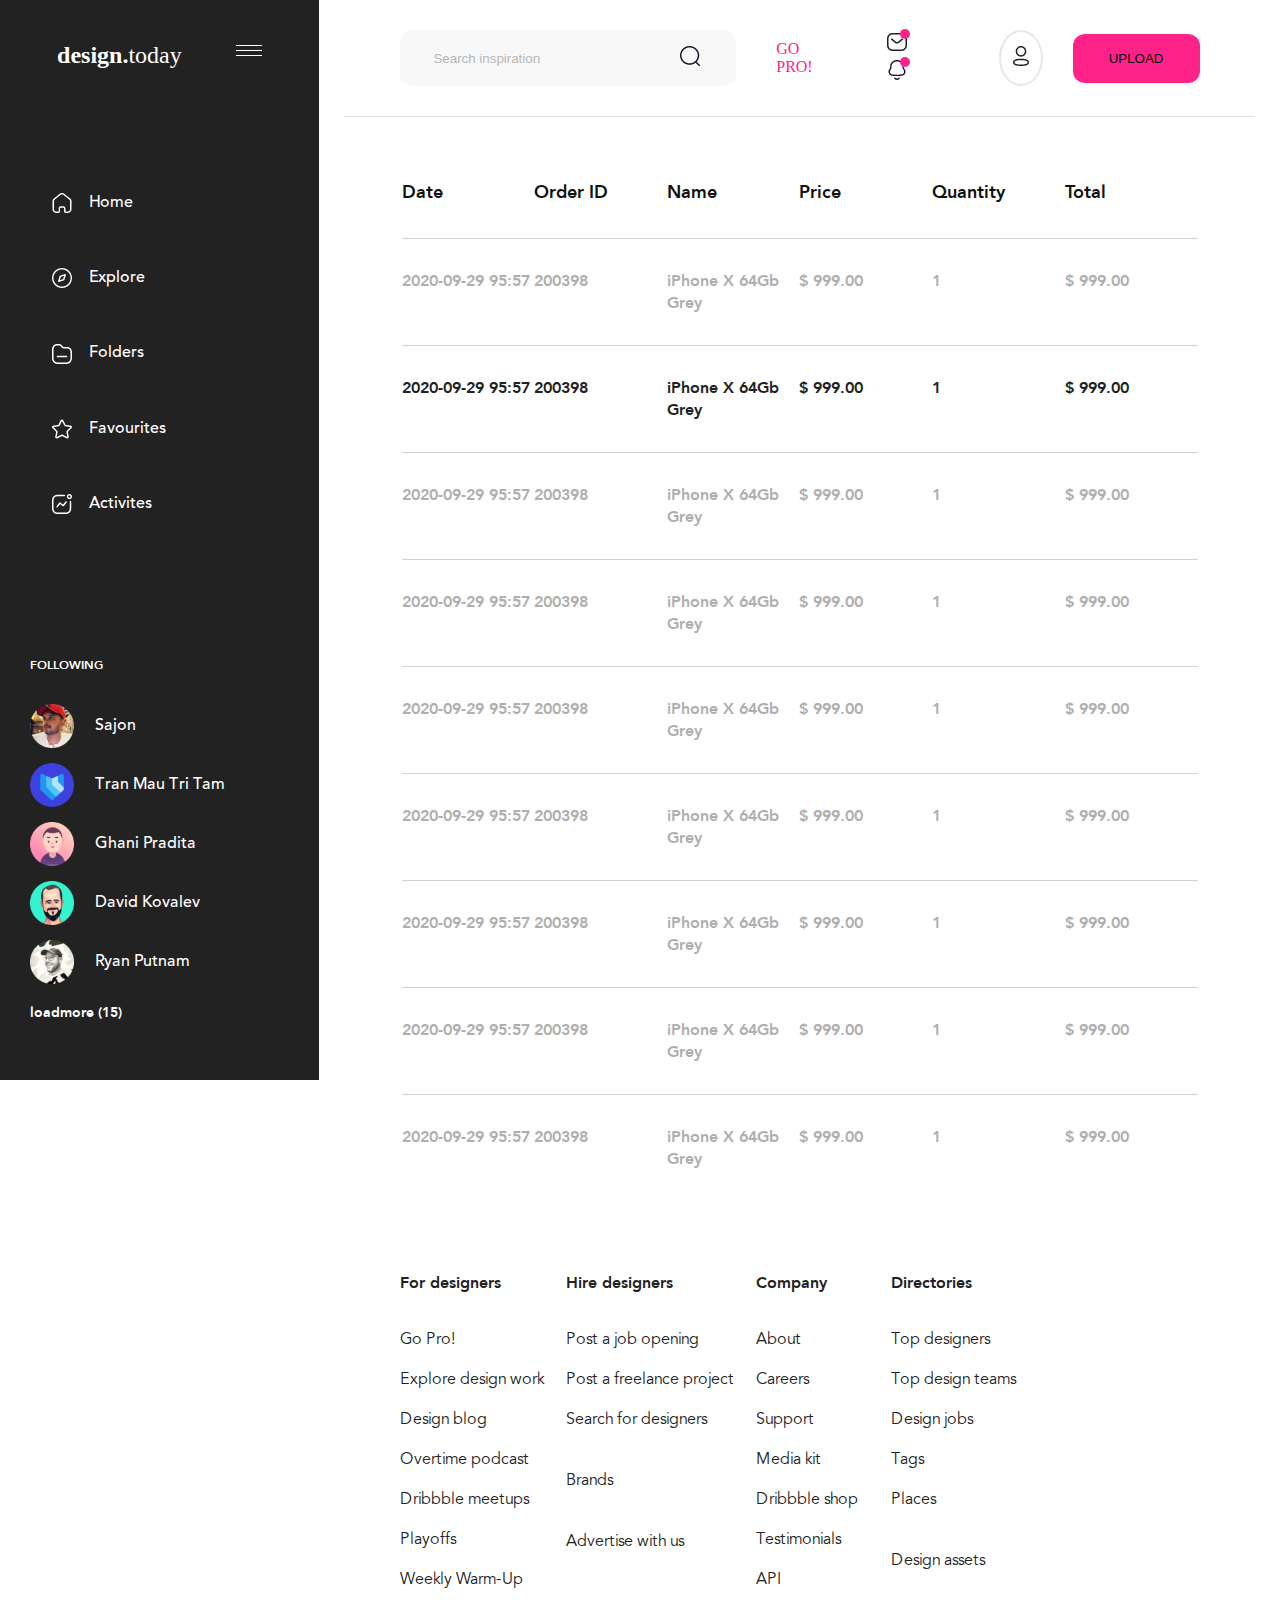
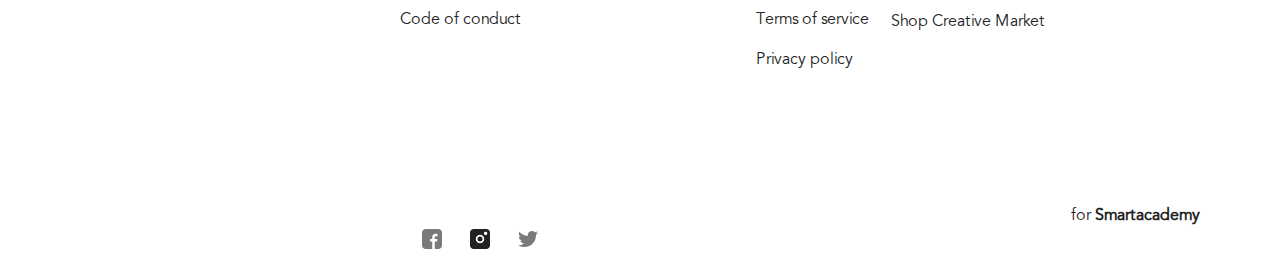
==== commit e0b07ef7: "change tags" ====
--- a/sec-page.html
+++ b/sec-page.html
@@ -87,27 +87,29 @@
             </div>
         </aside>
         <div class="main-page">
-            <header class="flex">
-                <div class="search-div flex">
-                    <input type="text" placeholder="Search inspiration">
-                    <a href="#">
-                        <img src="images/icons/search.png" alt="search">
-                    </a>
-                </div>
-                <div class="flex header-right-div">
-                    <a class="uppercase display-none360"href="">go pro!</a>
-                    <div class="flex colum-reset display-none360">
-                        <div class="relative">
-                            <a href="#"><img src="images/icons/mail.png" alt="mail"><span></span></a>
-                        </div>
-                        <div class="relative">
-                            <a href="#"><img src="images/icons/bell.png" alt="bell"><span></span></a>
-                        </div>
+            <header>
+                <div class="container flex">
+                    <div class="search-div flex">
+                        <input type="text" placeholder="Search inspiration">
+                        <a href="#">
+                            <img src="images/icons/search.png" alt="search">
+                        </a>
                     </div>
-                    <div class="div-person flex">
-                       <a href="index.html"><img src="images/icons/Group 79.png" alt="photo"> </a>
+                    <div class="flex header-right-div">
+                        <a class="uppercase display-none360"href="">go pro!</a>
+                        <div class="flex colum-reset display-none360">
+                            <div class="relative">
+                                <a href="#"><img src="images/icons/mail.png" alt="mail"><span></span></a>
+                            </div>
+                            <div class="relative">
+                                <a href="#"><img src="images/icons/bell.png" alt="bell"><span></span></a>
+                            </div>
+                        </div>
+                        <div class="div-person flex">
+                           <a href="index.html"><img src="images/icons/Group 79.png" alt="photo"> </a>
+                        </div>
+                        <button class="uppercase upload display-none360">upload</button>
                     </div>
-                    <button class="uppercase upload display-none360">upload</button>
                 </div>
             </header>
             <main>
--- a/styles/style.css
+++ b/styles/style.css
@@ -139,7 +139,6 @@
     border-style: none;
     border-radius: 12px;
     cursor: pointer;
-    margin: 0 30px;
 }
 .header-right-div{
     align-items: center;
@@ -447,7 +446,7 @@
     }
     .footer-page{
         width: calc(100%/2);
-        padding:40px 20px;
+        /* padding:40px 20px; */
     }
     .display-none{
         display: none;
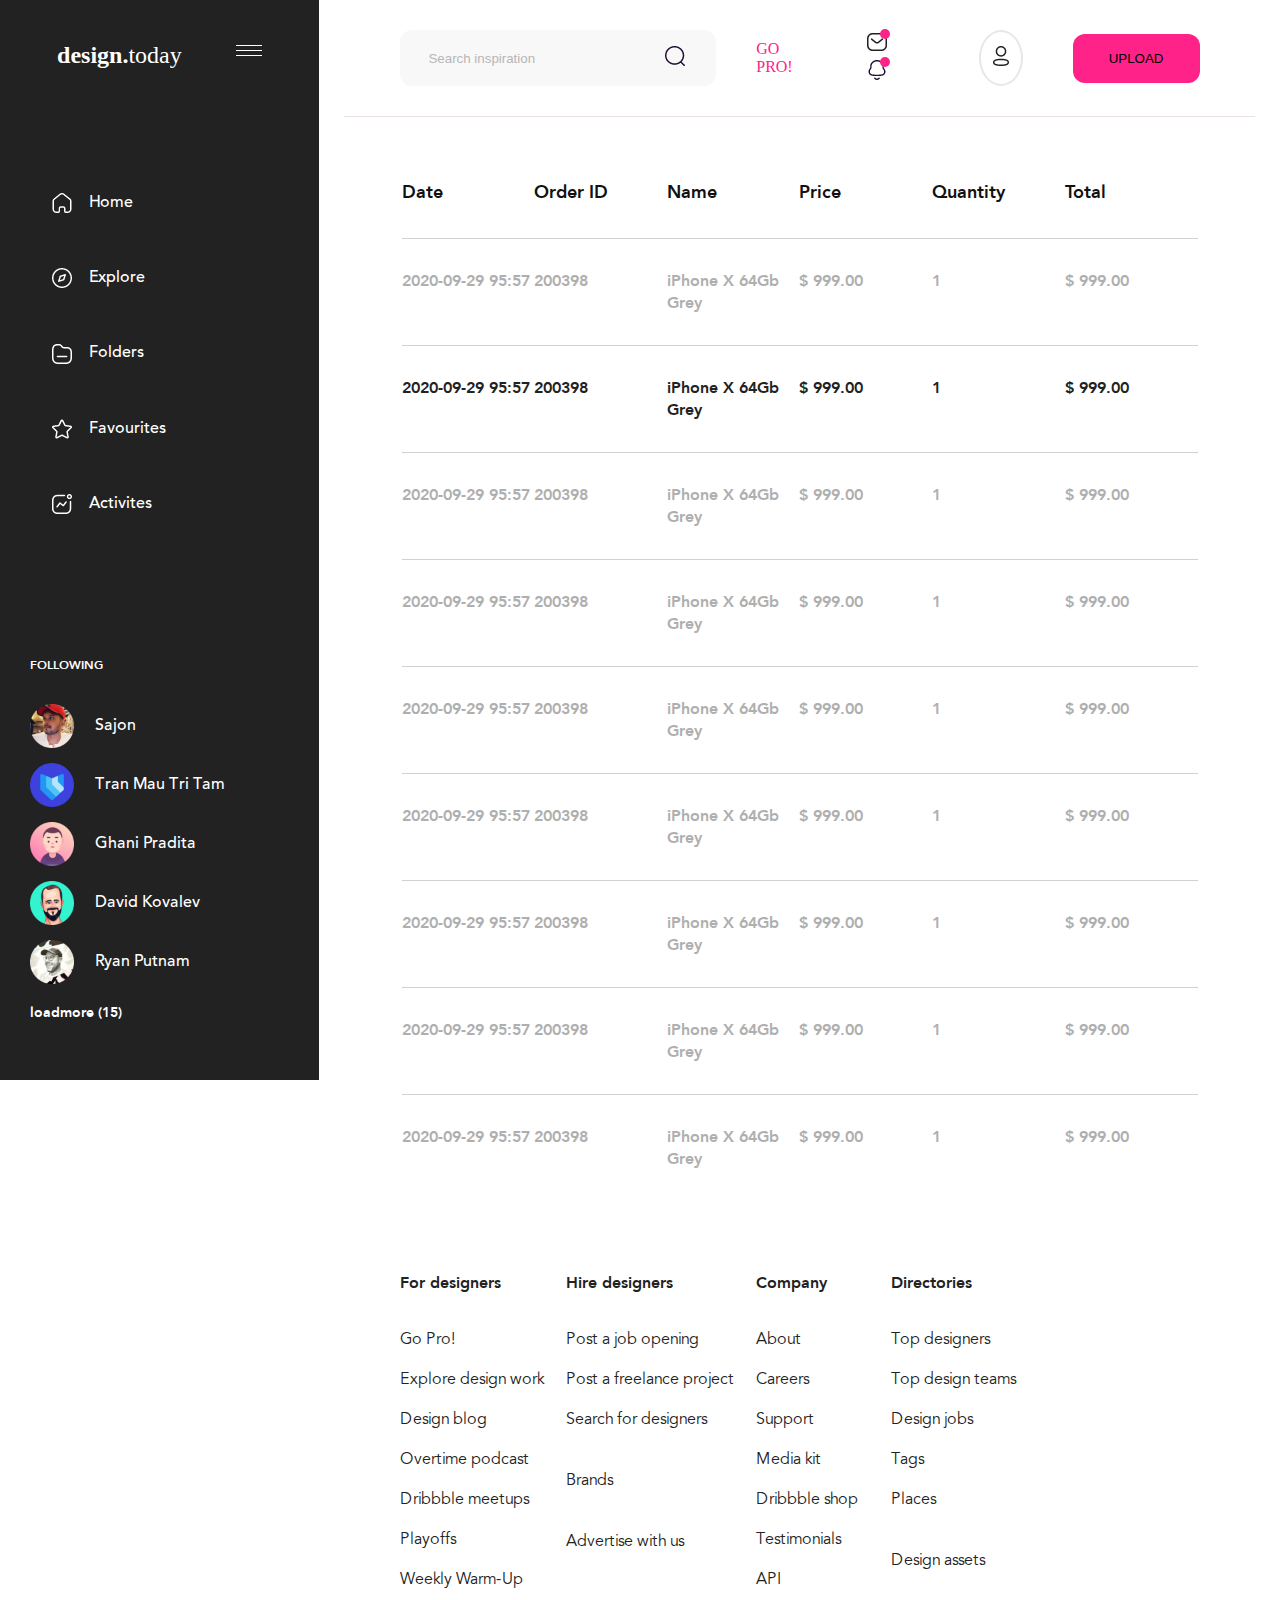
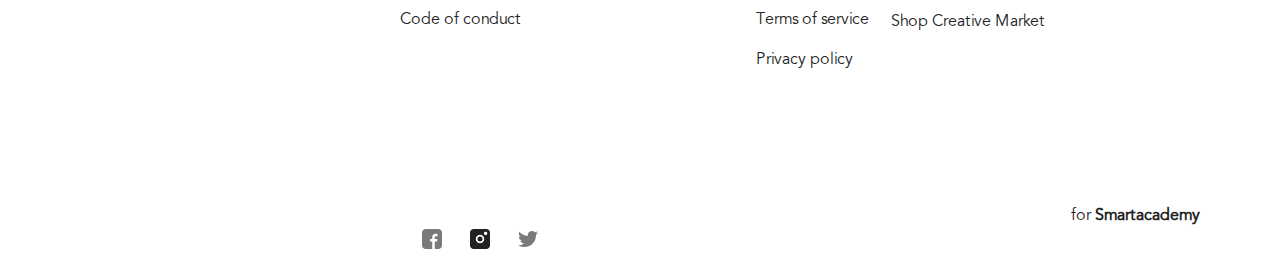
==== commit d6f756a0: "update" ====
--- a/sec-page.html
+++ b/sec-page.html
@@ -105,8 +105,13 @@
                                 <a href="#"><img src="images/icons/bell.png" alt="bell"><span></span></a>
                             </div>
                         </div>
+                        <div class="burger-div">
+                            <div></div>
+                            <div></div>
+                            <div></div>        
+                       </div>
                         <div class="div-person flex">
-                           <a href="index.html"><img src="images/icons/Group 79.png" alt="photo"> </a>
+                            <a href="index.html"><img src="images/icons/Group 79.png" alt="photo"> </a>
                         </div>
                         <button class="uppercase upload display-none360">upload</button>
                     </div>
--- a/styles/style.css
+++ b/styles/style.css
@@ -11,7 +11,6 @@
 }
 .container-page{
    max-width:1920px;
-   width: 100%;
 }
 .color222{
     color: #222222;
@@ -139,6 +138,7 @@
     border-style: none;
     border-radius: 12px;
     cursor: pointer;
+    margin-left: 20px;
 }
 .header-right-div{
     align-items: center;
@@ -163,6 +163,16 @@
     right: -1px;
     opacity: 1;
 }
+.burger-div{
+    display: none;
+}
+.burger-div div{
+    width: 20px;
+    height: 2px;
+    margin: 5px 20px;
+    border-radius: 10px;
+    background-color: #ff2288;
+}
 .div-person{
     width: 56px;
     height: 56px;
@@ -446,7 +456,7 @@
     }
     .footer-page{
         width: calc(100%/2);
-        /* padding:40px 20px; */
+        padding:40px 20px;
     }
     .display-none{
         display: none;
@@ -465,6 +475,7 @@
         text-align: center;
     }
 }
+/*
 @media (max-width:650px) {
     thead{
         display: none;
@@ -484,15 +495,18 @@
     .table-section{
         padding: 5px;
     }
-}
-@media (max-width:400px) {
+}*/
+ @media (max-width:400px) {
     .display-none360{
         display: none;
     }
+    .burger-div{
+        display: inline-block;
+    }
     .table-section{
         width: 100%;
     }
     .footer-page div{
         margin-bottom: 40px;
     }
-}+} 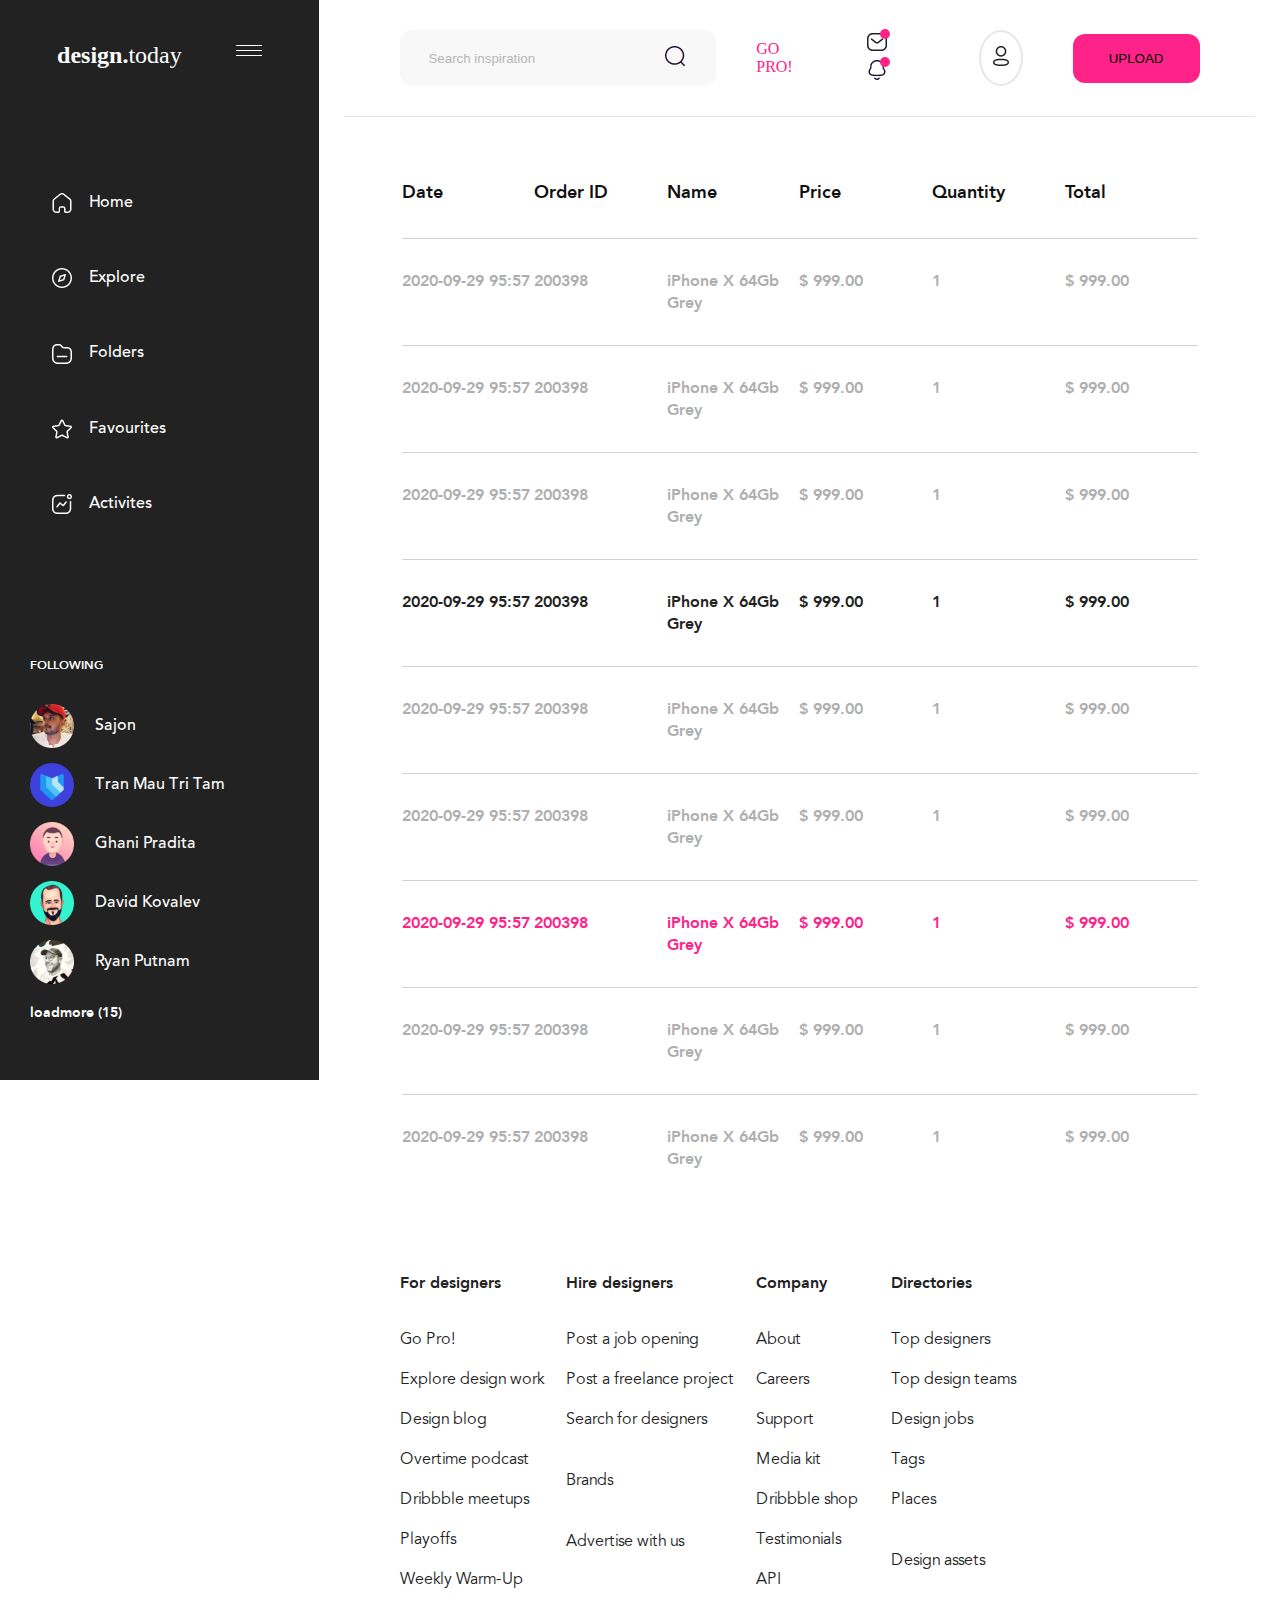
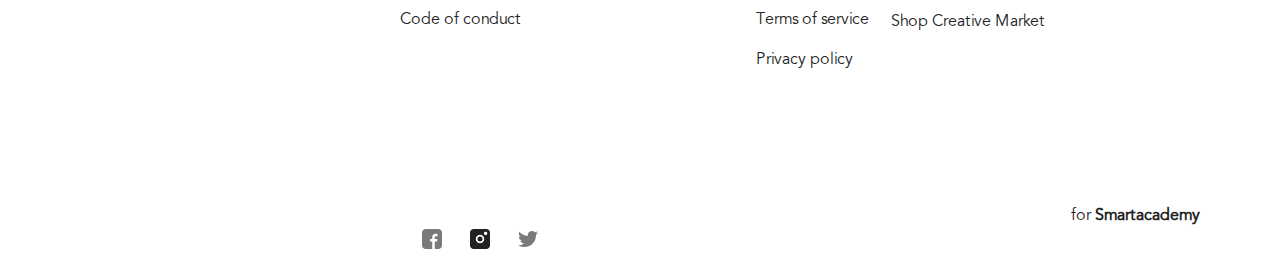
==== commit e2fc9d52: "update" ====
--- a/sec-page.html
+++ b/sec-page.html
@@ -5,13 +5,13 @@
     <meta http-equiv="X-UA-Compatible" content="IE=edge">
     <meta name="description" content="page-design">
     <meta name="keywords" content="design, 3D, app designe, ilustration, animation,typography">
-    <meta name="author" content="james bond">
+    <meta name="author" content="mari kakuchaia">
     <meta name="viewport" content="width=device-width, initial-scale=1.0">
-    <meta property="og:url"content="http://www.nytimes.com/2015/02/19/arts/international/when-great-minds-dont-think-alike.html" />
-    <meta property="og:type"content="article" />
-    <meta property="og:title"content="When Great Minds Don’t Think Alike" />
-    <meta property="og:description"content="How much does culture influence creative thinking?" />
-    <meta property="og:image"content="http://static01.nyt.com/images/2015/02/19/arts/international/19iht-btnumbers19A/19iht-btnumbers19A-facebookJumbo-v2.jpg" />
+    <meta property="og:url"content="https://marikakuchaia.github.io/midterm-exam/" />
+    <meta property="og:type"content="Design" />
+    <meta property="og:title"content="Design.today" />
+    <meta property="og:description"content="Choose and get the desired design" />
+    <meta property="og:image"content="images/basic images/dark mockup.png" />
     <link rel="stylesheet" href="styles/font.css">
     <link rel="stylesheet" href="styles/style.css">
     <title>Document</title>
@@ -131,141 +131,69 @@
                             </tr>
                         </thead>
                         <tbody class="flex-resp">
-                            <tr class="flex info-table-title-resp">
-                                <th>Date</th>
-                                <th>Order ID</th>
-                                <th>Name</th>
-                                <th>Price</th>
-                                <th>Quantity</th>
-                                <th>Total</th>
-                            </tr>
-                            <tr class="info-table flex">
-                                <td>2020-09-29 95:57</td>
-                                <td>200398</td>
-                                <td>iPhone X 64Gb Grey</td>
-                                <td>$ 999.00</td>
-                                <td>1</td>
-                                <td>$ 999.00</td>
-                            </tr>
-                            <tr class="flex info-table-title-resp">
-                                <th>Date</th>
-                                <th>Order ID</th>
-                                <th>Name</th>
-                                <th>Price</th>
-                                <th>Quantity</th>
-                                <th>Total</th>
-                            </tr>
-                            <tr class="info-table flex">
-                                <td>2020-09-29 95:57</td>
-                                <td>200398</td>
-                                <td>iPhone X 64Gb Grey</td>
-                                <td>$ 999.00</td>
-                                <td>1</td>
-                                <td>$ 999.00</td>
-                            </tr>
-                            <tr class="flex info-table-title-resp">
-                                <th>Date</th>
-                                <th>Order ID</th>
-                                <th>Name</th>
-                                <th>Price</th>
-                                <th>Quantity</th>
-                                <th>Total</th>
-                            </tr>
-                            <tr class="info-table flex">
-                                <td>2020-09-29 95:57</td>
-                                <td>200398</td>
-                                <td>iPhone X 64Gb Grey</td>
-                                <td>$ 999.00</td>
-                                <td>1</td>
-                                <td>$ 999.00</td>
-                            </tr>
-                            <tr class="flex info-table-title-resp">
-                                <th>Date</th>
-                                <th>Order ID</th>
-                                <th>Name</th>
-                                <th>Price</th>
-                                <th>Quantity</th>
-                                <th>Total</th>
-                            </tr>
-                            <tr class="info-table flex">
-                                <td>2020-09-29 95:57</td>
-                                <td>200398</td>
-                                <td>iPhone X 64Gb Grey</td>
-                                <td>$ 999.00</td>
-                                <td>1</td>
-                                <td>$ 999.00</td>
-                            </tr>
-                            <tr class="flex info-table-title-resp">
-                                <th>Date</th>
-                                <th>Order ID</th>
-                                <th>Name</th>
-                                <th>Price</th>
-                                <th>Quantity</th>
-                                <th>Total</th>
-                            </tr>
-                            <tr class="info-table flex">
-                                <td>2020-09-29 95:57</td>
-                                <td>200398</td>
-                                <td>iPhone X 64Gb Grey</td>
-                                <td>$ 999.00</td>
-                                <td>1</td>
-                                <td>$ 999.00</td>
-                            </tr>
-                            <tr class="flex info-table-title-resp">
-                                <th>Date</th>
-                                <th>Order ID</th>
-                                <th>Name</th>
-                                <th>Price</th>
-                                <th>Quantity</th>
-                                <th>Total</th>
-                            </tr>
-                            <tr class="info-table flex">
-                                <td>2020-09-29 95:57</td>
-                                <td>200398</td>
-                                <td>iPhone X 64Gb Grey</td>
-                                <td>$ 999.00</td>
-                                <td>1</td>
-                                <td>$ 999.00</td>
-                            </tr>
-                            <tr class="flex info-table-title-resp">
-                                <th>Date</th>
-                                <th>Order ID</th>
-                                <th>Name</th>
-                                <th>Price</th>
-                                <th>Quantity</th>
-                                <th>Total</th>
-                            </tr>
-                            <tr class="info-table flex">
-                                <td>2020-09-29 95:57</td>
-                                <td>200398</td>
-                                <td>iPhone X 64Gb Grey</td>
-                                <td>$ 999.00</td>
-                                <td>1</td>
-                                <td>$ 999.00</td>
-                            </tr>
-                            <tr class="flex info-table-title-resp">
-                                <th>Date</th>
-                                <th>Order ID</th>
-                                <th>Name</th>
-                                <th>Price</th>
-                                <th>Quantity</th>
-                                <th>Total</th>
-                            </tr>
-                            <tr class="info-table flex">
-                                <td>2020-09-29 95:57</td>
-                                <td>200398</td>
-                                <td>iPhone X 64Gb Grey</td>
-                                <td>$ 999.00</td>
-                                <td>1</td>
-                                <td>$ 999.00</td>
-                            </tr>
-                            <tr class="flex info-table-title-resp">
-                                <th>Date</th>
-                                <th>Order ID</th>
-                                <th>Name</th>
-                                <th>Price</th>
-                                <th>Quantity</th>
-                                <th>Total</th>
+                            <tr class="info-table flex">
+                                <td>2020-09-29 95:57</td>
+                                <td>200398</td>
+                                <td>iPhone X 64Gb Grey</td>
+                                <td>$ 999.00</td>
+                                <td>1</td>
+                                <td>$ 999.00</td>
+                            </tr>
+                            <tr class="info-table flex">
+                                <td>2020-09-29 95:57</td>
+                                <td>200398</td>
+                                <td>iPhone X 64Gb Grey</td>
+                                <td>$ 999.00</td>
+                                <td>1</td>
+                                <td>$ 999.00</td>
+                            </tr>
+                            <tr class="info-table flex">
+                                <td>2020-09-29 95:57</td>
+                                <td>200398</td>
+                                <td>iPhone X 64Gb Grey</td>
+                                <td>$ 999.00</td>
+                                <td>1</td>
+                                <td>$ 999.00</td>
+                            </tr>
+                            <tr class="info-table flex">
+                                <td>2020-09-29 95:57</td>
+                                <td>200398</td>
+                                <td>iPhone X 64Gb Grey</td>
+                                <td>$ 999.00</td>
+                                <td>1</td>
+                                <td>$ 999.00</td>
+                            </tr>
+                            <tr class="info-table flex">
+                                <td>2020-09-29 95:57</td>
+                                <td>200398</td>
+                                <td>iPhone X 64Gb Grey</td>
+                                <td>$ 999.00</td>
+                                <td>1</td>
+                                <td>$ 999.00</td>
+                            </tr>
+                            <tr class="info-table flex">
+                                <td>2020-09-29 95:57</td>
+                                <td>200398</td>
+                                <td>iPhone X 64Gb Grey</td>
+                                <td>$ 999.00</td>
+                                <td>1</td>
+                                <td>$ 999.00</td>
+                            </tr>
+                            <tr class="info-table flex">
+                                <td>2020-09-29 95:57</td>
+                                <td>200398</td>
+                                <td>iPhone X 64Gb Grey</td>
+                                <td>$ 999.00</td>
+                                <td>1</td>
+                                <td>$ 999.00</td>
+                            </tr>
+                            <tr class="info-table flex">
+                                <td>2020-09-29 95:57</td>
+                                <td>200398</td>
+                                <td>iPhone X 64Gb Grey</td>
+                                <td>$ 999.00</td>
+                                <td>1</td>
+                                <td>$ 999.00</td>
                             </tr>
                             <tr class="info-table flex">
                                 <td>2020-09-29 95:57</td>
--- a/styles/style.css
+++ b/styles/style.css
@@ -205,7 +205,7 @@
     text-transform: capitalize;
 }
 .list-div{
-    margin: 0 53px 0 10px;
+    margin:53px 30px 53px 10px;
 }
 .list-div a{
     transition: linear;
@@ -475,27 +475,6 @@
         text-align: center;
     }
 }
-/*
-@media (max-width:650px) {
-    thead{
-        display: none;
-    }
-    .info-table-title-resp{
-        display: flex;
-        flex-direction: column;
-        flex:1
-    }
-    .info-table{
-        border: none;
-        flex-direction: column;
-    }
-    .flex-resp{
-        display: flex;
-    }
-    .table-section{
-        padding: 5px;
-    }
-}*/
  @media (max-width:400px) {
     .display-none360{
         display: none;
